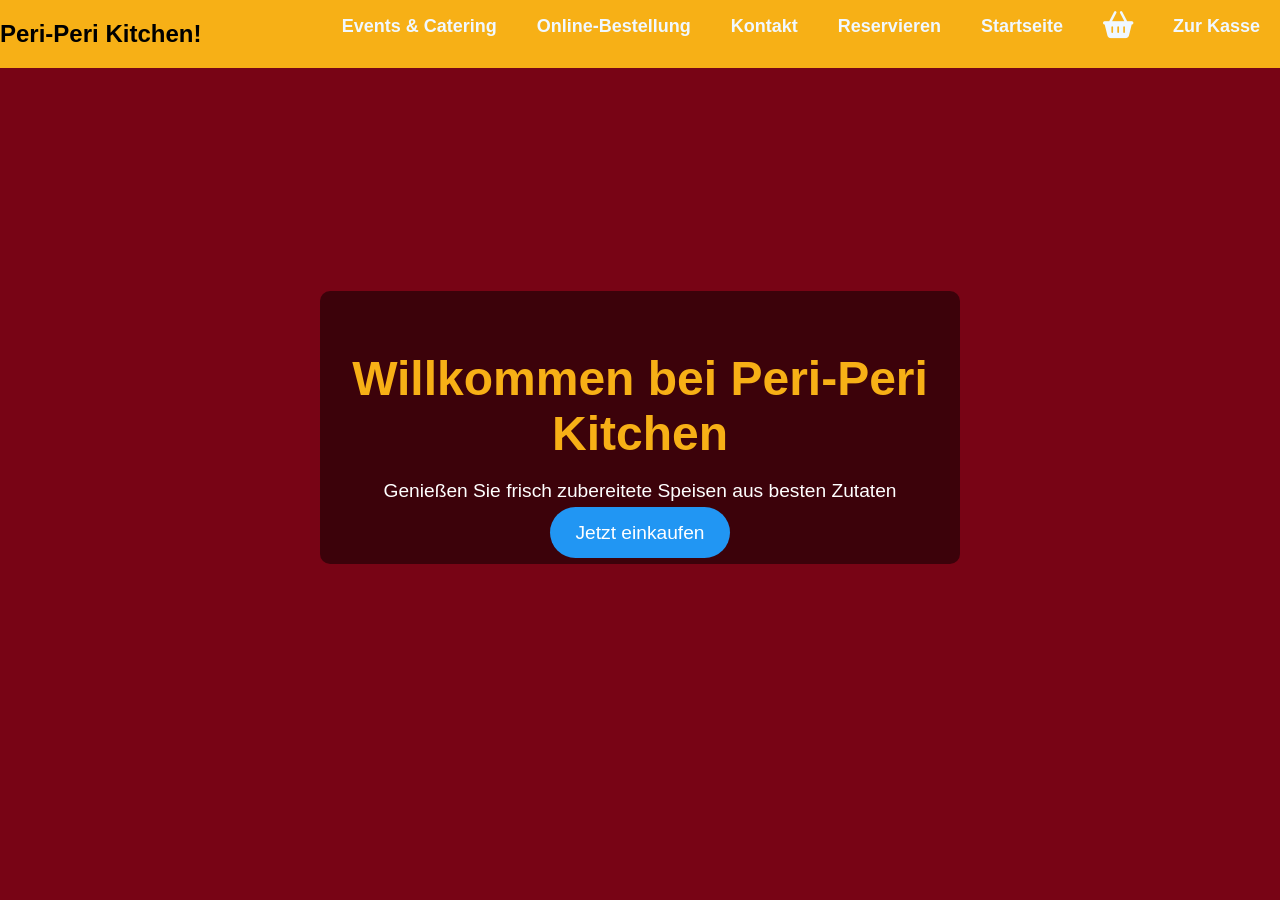
==== index.html @ 3b2579ef "i got the video to finally work but its still not fullscreen." ====
<!DOCTYPE html>
<html lang="de">
<head>
    <meta charset="UTF-8">
    <meta name="viewport" content="width=device-width, initial-scale=1.0">
    <title>Kanav.S Webseite</title>
    <link rel="stylesheet" href="styles.css">
    <link rel="stylesheet" href="contact.html">
    <link rel="stylesheet" href="home.css">
    <link rel="stylesheet" href="mobile.css">
    <link
      href="https://cdnjs.cloudflare.com/ajax/libs/font-awesome/6.0.0-beta3/css/all.min.css"
      rel="stylesheet"
    />

    <link
      rel="stylesheet"
      href="https://site-assets.fontawesome.com/releases/v6.7.2/css/all.css"
    />

    <link
      rel="stylesheet"
      href="https://site-assets.fontawesome.com/releases/v6.7.2/css/sharp-duotone-thin.css"
    />

    <link
      rel="stylesheet"
      href="https://site-assets.fontawesome.com/releases/v6.7.2/css/sharp-duotone-solid.css"
    />

    <link
      rel="stylesheet"
      href="https://site-assets.fontawesome.com/releases/v6.7.2/css/sharp-duotone-regular.css"
    />

    <link
      rel="stylesheet"
      href="https://site-assets.fontawesome.com/releases/v6.7.2/css/sharp-duotone-light.css"
    />

    <link
      rel="stylesheet"
      href="https://site-assets.fontawesome.com/releases/v6.7.2/css/sharp-thin.css"
    />

    <link
      rel="stylesheet"
      href="https://site-assets.fontawesome.com/releases/v6.7.2/css/sharp-solid.css"
    />

    <link
      rel="stylesheet"
      href="https://site-assets.fontawesome.com/releases/v6.7.2/css/sharp-regular.css"
    />

    <link
      rel="stylesheet"
      href="https://site-assets.fontawesome.com/releases/v6.7.2/css/sharp-light.css"
    />

    <link
      rel="stylesheet"
      href="https://site-assets.fontawesome.com/releases/v6.7.2/css/duotone-thin.css"
    />

    <link
      rel="stylesheet"
      href="https://site-assets.fontawesome.com/releases/v6.7.2/css/duotone-regular.css"
    />

    <link
      rel="stylesheet"
      href="https://site-assets.fontawesome.com/releases/v6.7.2/css/duotone-light.css"
/>
<link rel="icon" type="image/x-icon" href="images/logo.png">
</head> 
<body>

    <nav class="navbar">
        <div class="hamburger">
            <span></span>
            <span></span>
            <span></span>
        </div>
         <ul class="nav-menu" style="z-index: 1000;">
            <li><a href="checkout.html" class="nav-link" style="font-size: 18px;">Zur Kasse</a></li>
            <li><a href="cart.html" class="nav-link" style="font-size: 18px;"><i class="fa-solid fa-basket-shopping fa-xl"></i> </a></li>
            <li><a href="index.html" class="nav-link" style="font-size: 18px;">Startseite</a></li>
            <li><a href="reserving.html" class="nav-link" style="font-size: 18px;">Reservieren</a></li>
            <li><a href="contact.html" class="nav-link" style="font-size: 18px;">Kontakt</a></li>
            <li><a href="online.html" class="nav-link" style="font-size: 18px;">Online-Bestellung</a></li>
            <li><a href="events.html" class="nav-link" style="font-size: 18px;">Events & Catering</a></li>
            <h2 style="float:left" style="font-size: 18px;">Peri-Peri Kitchen!</h2>
        </ul>
    </nav>    

    <section class="hero" id="home">
      <div id="player"></div>
    
      <div class="hero-content">
        <h1>Willkommen bei Peri-Peri Kitchen</h1>
        <p>Genießen Sie frisch zubereitete Speisen aus besten Zutaten</p>
        <a href="online.html" class="cta-btn">Jetzt einkaufen</a>
      </div>
    </section>
    
    <script src="hero.js"></script>
    

</body>
---- styles.css ----
body {
    background-color: #780415;
    font-family: Arial, Helvetica, sans-serif;
    margin: 0;
    padding: 0;
}
header {
    background-color: #f7b016;
    color: white;
    font-family: Arial, Helvetica, sans-serif;
    text-align: center;
}
ul {
    list-style-type: none;
    margin: 0;
    padding: 0;
    overflow: hidden;
    background-color: #f7b016;
    position: -webkit-sticky;
    top: 0;
    width: 100%;
}
li {
    float: right;
}
li a {
    display: block;
    padding: 16px 20px;
    text-align: center;
    color: aliceblue;
    text-decoration: none;
    font-family: Helvetica, sans-serif, Arial,'Times New Roman';
    font-weight: bold;
}
li a:hover:not(.active) {
    background-color: goldenrod;
}
.active {
    background-color: white;
}
h1 {
    text-align: center;
    justify-content: center;
    display: flex;
    font-family: sans-serif, Arial, Helvetica;
    color: #f7b016;
}

  .hero {
    position: relative;
    background: url('your-image.jpg') no-repeat center center/cover;
    height: 80vh; /* Adjust as needed */
    display: flex;
    align-items: center;
    justify-content: center;
    text-align: center;
    color: white;
    font-family: 'Arial', sans-serif;
  }
  
  .hero-content {
    background: rgba(0, 0, 0, 0.5); /* Optional dark overlay to make text readable */
    padding: 20px;
    border-radius: 10px;
    max-width: 600px;
    margin: 0 auto;
  }
  
  .hero h1 {
    font-size: 3rem;
    margin-bottom: 10px;
  }
  
  .hero p {
    font-size: 1.2rem;
    margin-bottom: 20px;
  }
  
  .cta-btn {
    padding: 15px 25px;
    background-color: #2196F3;
    color: white;
    text-decoration: none;
    font-size: 1.2rem;
    border-radius: 50px;
    transition: background-color 0.3s;
  }
  
  .cta-btn:hover {
    background-color: #0b7dda;
  }
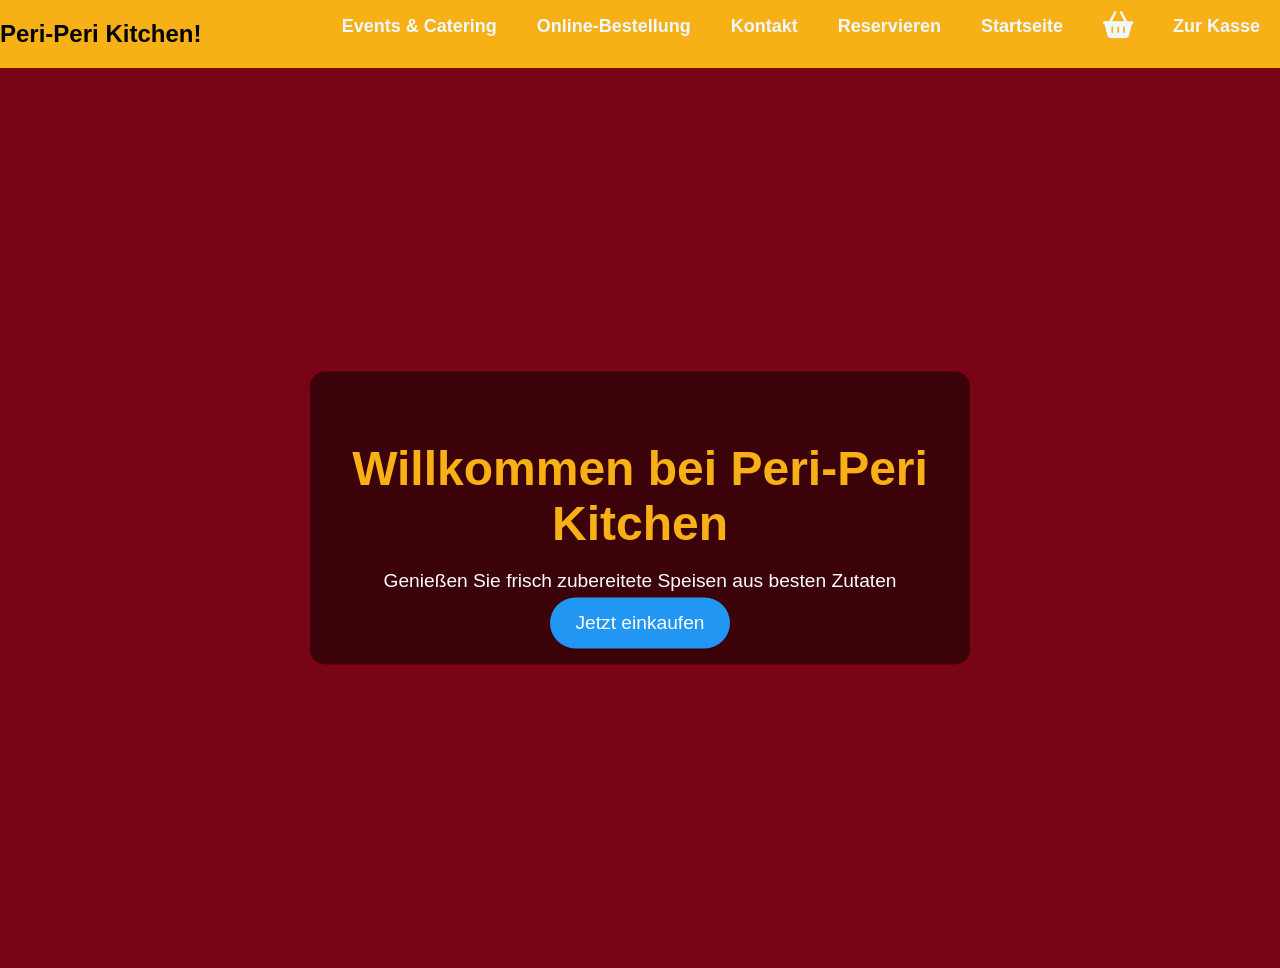
==== commit 0b18fb95: "i finally completed the hero background" ====
--- a/index.html
+++ b/index.html
@@ -92,10 +92,12 @@
             <li><a href="events.html" class="nav-link" style="font-size: 18px;">Events & Catering</a></li>
             <h2 style="float:left" style="font-size: 18px;">Peri-Peri Kitchen!</h2>
         </ul>
-    </nav>    
-
+    </nav>  
+      
     <section class="hero" id="home">
-      <div id="player"></div>
+      <div class="video-background">
+        <div id="player"></div>
+      </div>
     
       <div class="hero-content">
         <h1>Willkommen bei Peri-Peri Kitchen</h1>
@@ -106,5 +108,4 @@
     
     <script src="hero.js"></script>
     
-
 </body>    
--- a/styles.css
+++ b/styles.css
@@ -46,26 +46,52 @@
     color: #f7b016;
 }
 
-  .hero {
-    position: relative;
-    background: url('your-image.jpg') no-repeat center center/cover;
-    height: 80vh; /* Adjust as needed */
-    display: flex;
-    align-items: center;
-    justify-content: center;
-    text-align: center;
-    color: white;
-    font-family: 'Arial', sans-serif;
-  }
-  
-  .hero-content {
-    background: rgba(0, 0, 0, 0.5); /* Optional dark overlay to make text readable */
-    padding: 20px;
-    border-radius: 10px;
-    max-width: 600px;
-    margin: 0 auto;
-  }
-  
+.hero {
+  position: relative;
+  width: 100%;
+  height: 100vh;
+  overflow: hidden;
+  text-align: center;
+  color: white;
+  font-family: 'Arial', sans-serif;
+}
+
+/* YouTube video full background */
+.video-background {
+  position: absolute;
+  top: 0;
+  left: 0;
+  width: 100%;
+  height: 100%;
+  overflow: hidden;
+  z-index: 0;
+}
+
+#player {
+  position: absolute;
+  top: 50%;
+  left: 50%;
+  width: 177.77vh; /* for 16:9 aspect ratio */
+  height: 100vh;
+  transform: translate(-50%, -50%);
+  z-index: 0;
+  pointer-events: none;
+  object-fit: cover;
+}
+
+/* Text box over video */
+.hero-content {
+  position: relative;
+  z-index: 2;
+  background: rgba(0, 0, 0, 0.5);
+  padding: 30px;
+  border-radius: 15px;
+  max-width: 600px;
+  margin: 0 auto;
+  top: 50%;
+  transform: translateY(-50%);
+}
+
   .hero h1 {
     font-size: 3rem;
     margin-bottom: 10px;
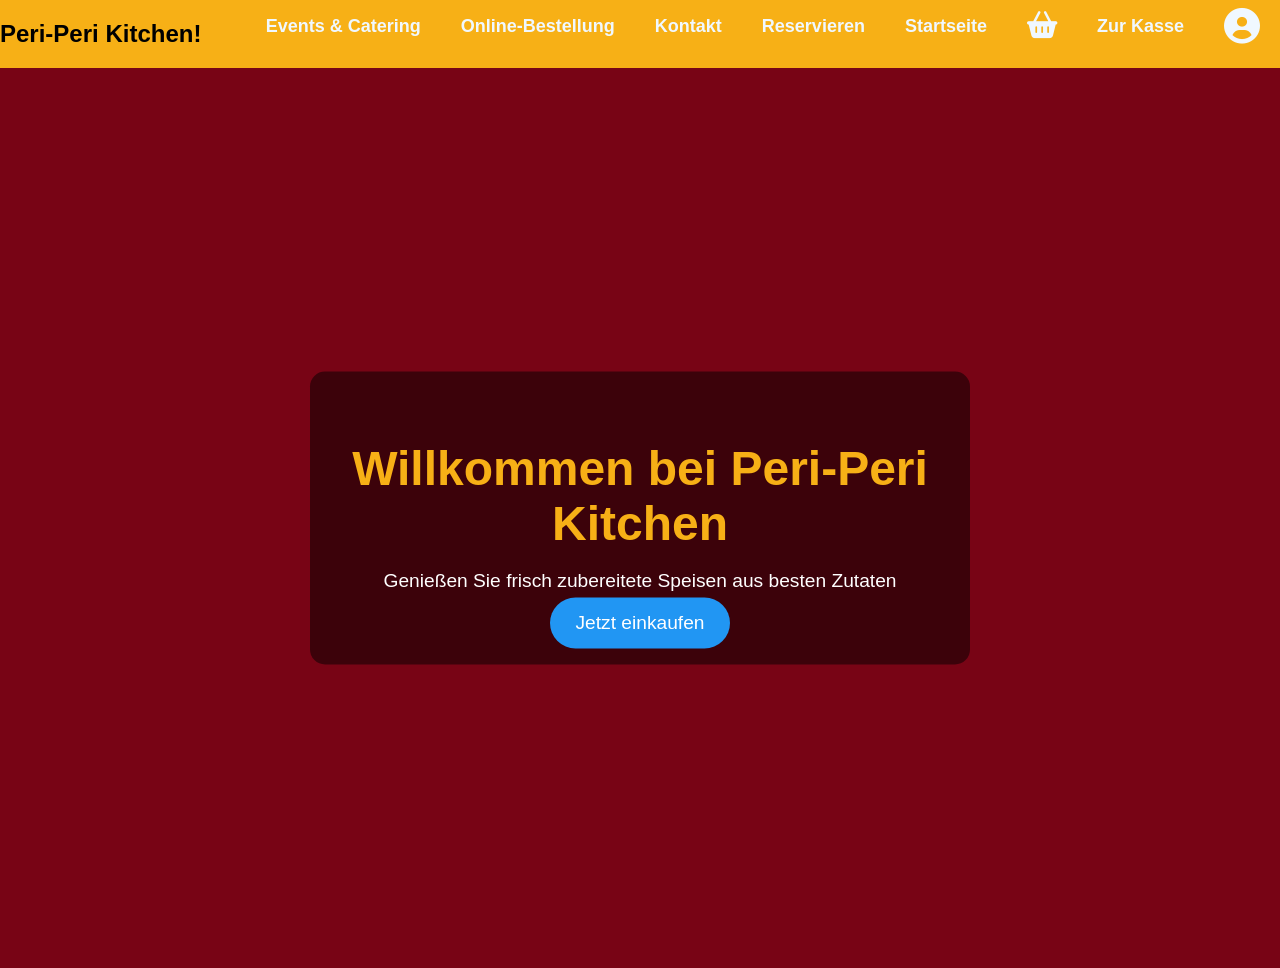
==== commit 5eff94d6: "started on login.html, i will continue and finish my project" ====
--- a/index.html
+++ b/index.html
@@ -83,6 +83,7 @@
             <span></span>
         </div>
          <ul class="nav-menu" style="z-index: 1000;">
+            <li><a href="login.html" class="nav-link" style="font-size: 18px;"><i class="fa-solid fa-circle-user fa-2xl"></i></a></li>
             <li><a href="checkout.html" class="nav-link" style="font-size: 18px;">Zur Kasse</a></li>
             <li><a href="cart.html" class="nav-link" style="font-size: 18px;"><i class="fa-solid fa-basket-shopping fa-xl"></i> </a></li>
             <li><a href="index.html" class="nav-link" style="font-size: 18px;">Startseite</a></li>
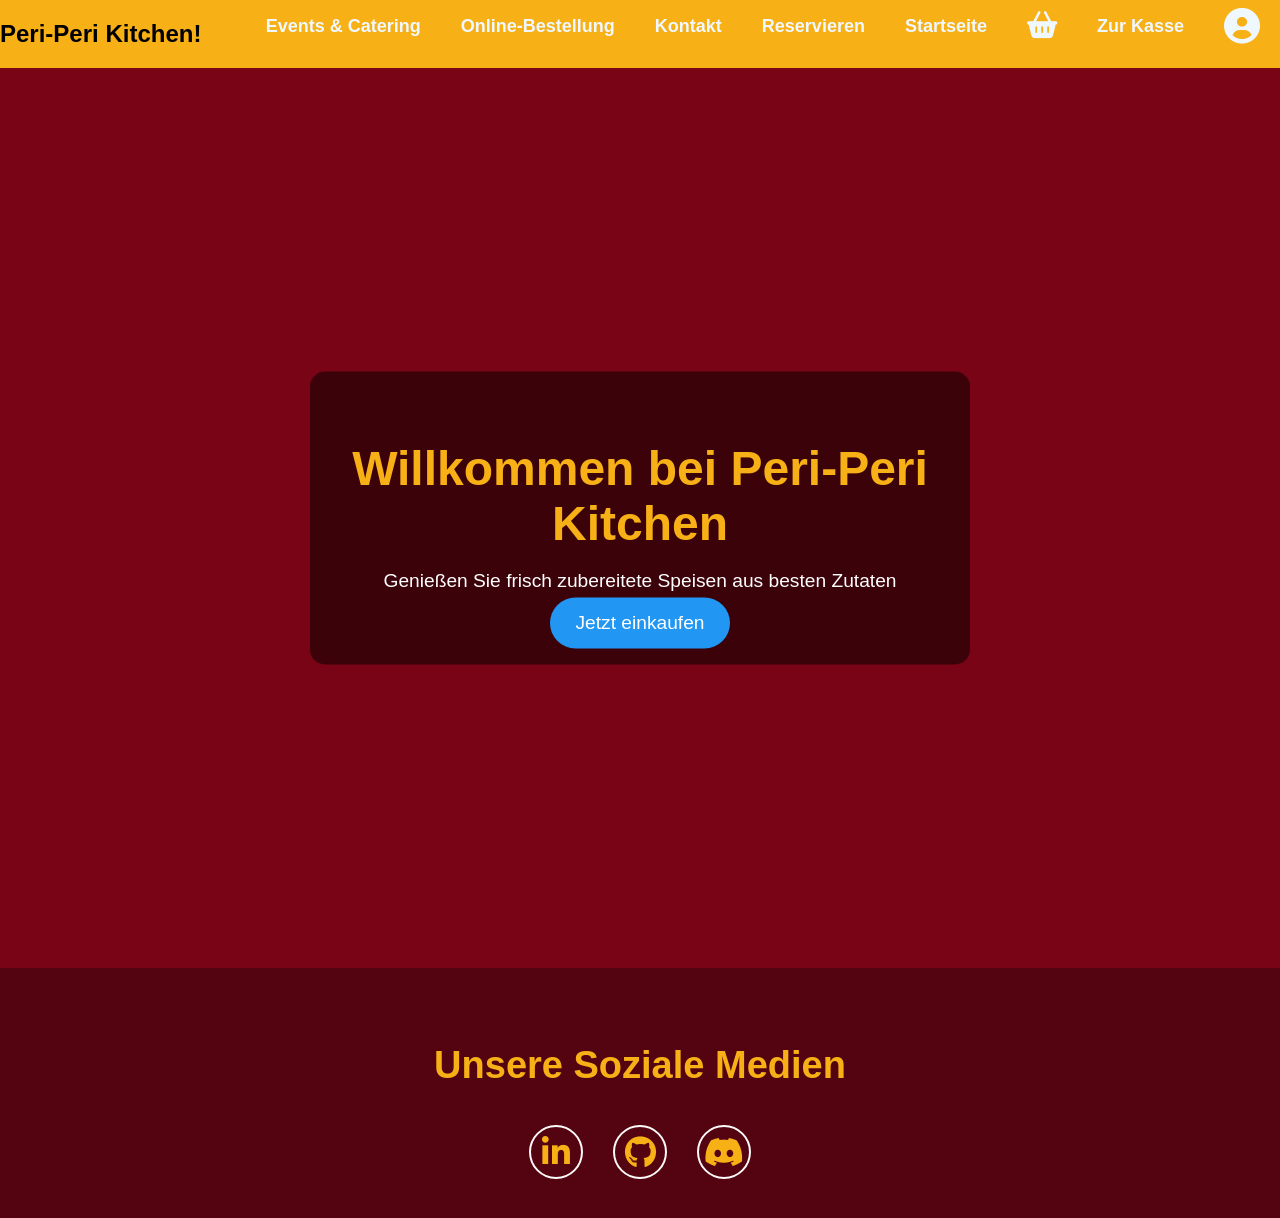
==== commit 5a4f1b1a: "im probobaly finished now with this project after long and hard work. maybe in the future i might do" ====
--- a/index.html
+++ b/index.html
@@ -106,6 +106,29 @@
         <a href="online.html" class="cta-btn">Jetzt einkaufen</a>
       </div>
     </section>
+
+
+    <div class="footer">
+      <br>
+      <h2 data-text="Socials" style="font-size: 38px;">Unsere Soziale Medien</h2>
+      <br>
+      <main class="socials-container">
+          <section class="socials-hero">
+              <div class="icon-container">
+                  <a class="btn btn-outline-light btn-social" href="https://www.linkedin.com/in/kanavjeet-singh/">
+                      <i class="fa-brands fa-linkedin-in fa-2xl" style=" text-decoration: none;"></i>
+                  </a>
+                  <a class="btn btn-outline-light btn-social" href="https://github.com/KS25KS">
+                      <i class="fa-brands fa-github fa-2xl" style=" text-decoration: none;"></i>
+                  </a>
+                  <a class="btn btn-outline-light btn-social" href="https://discord.gg/D4ZCBy4V">
+                      <i class="fa-brands fa-discord fa-2xl" style=" text-decoration: none;"></i>
+                  </a>
+              </div>
+          </section>
+      </main>
+  </div>
+  
     
     <script src="hero.js"></script>
     
--- a/styles.css
+++ b/styles.css
@@ -115,4 +115,80 @@
   .cta-btn:hover {
     background-color: #0b7dda;
   }
+
+  .footer {
+    position: bottom;
+    left: 0;
+    bottom: 0;
+    background-color: #530410;
+    color: white;
+    text-align: center;
+    width: 100%;
+    height: 250px; /* Adjust height as needed */
+    display: flex;
+    flex-direction: column;
+    justify-content: center;
+    align-items: center;
+    padding: none;
+}
+
+.footer h2 {
+    margin: 20px 0;
+    color: #f7b016;
+}
+
+.footer .socials-container {
+    display: flex;
+    justify-content: center;
+    align-items: center;
+}
+
+.footer .icon-container {
+    display: flex;
+    gap: 30px;
+}
+
+.footer .btn-social {
+    width: 50px;
+    height: 50px;
+    display: flex;
+    align-items: center;
+    justify-content: center;
+    color: #f7b016;
+    font-weight: normal;
+    border: 2px solid #fcf9f9;
+    border-radius: 50%;
+    transition: .3s;
+    text-decoration: none;
+    text-align: center;
+}
+
+.footer .btn-social:hover {
+    color: #0056b3;
+    border-color: #0056b3;
+}
+
+.footer .btn-link {
+    margin-bottom: 5px;
+    color: #8a0404;
+    font-size: 35px;
+    font-weight: normal;
+    text-transform: capitalize;
+    transition: 0.3s;
+    text-decoration: none;
+}
+
+.footer .btn-link::before {
+    content: "\f105";
+    font-family: "Font Awesome 5 Free";
+    font-weight: 900;
+    margin-right: 10px;
+}
+
+.footer .btn-link:hover {
+    letter-spacing: 1px;
+    box-shadow: none;
+}
+
+
   
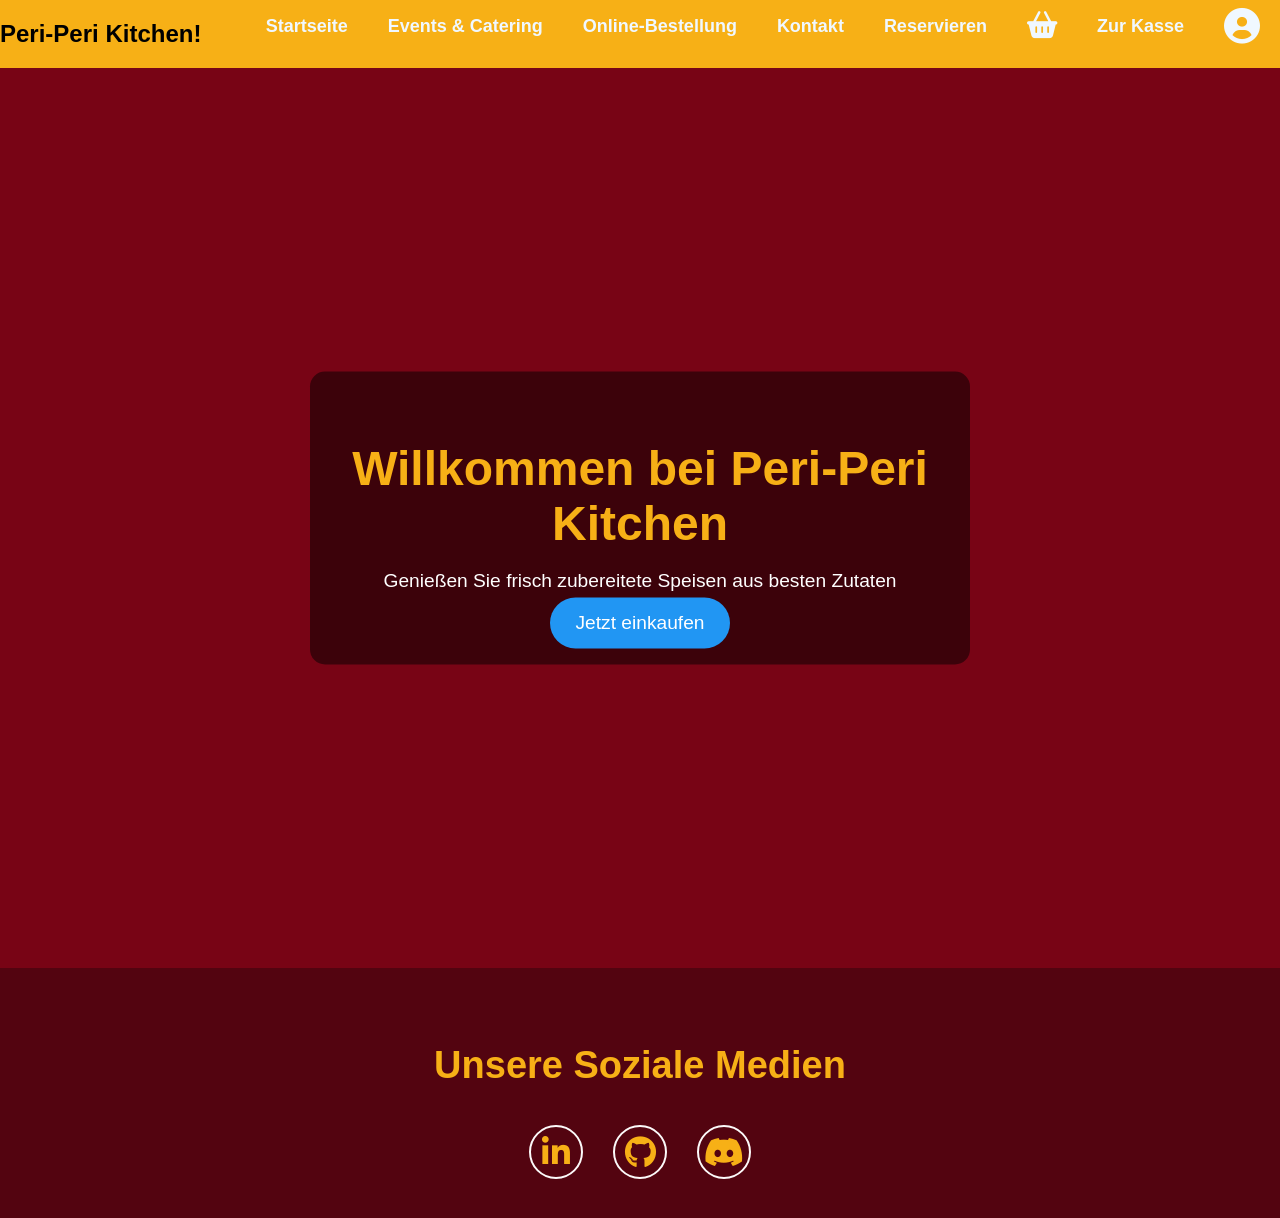
==== commit b7879534: "just some changes for better showing of the start seite navbar button" ====
--- a/index.html
+++ b/index.html
@@ -72,6 +72,7 @@
       rel="stylesheet"
       href="https://site-assets.fontawesome.com/releases/v6.7.2/css/duotone-light.css"
 />
+    <title>PERI-PERI KITCHEN</title>
 <link rel="icon" type="image/x-icon" href="images/logo.png">
 </head> 
 <body>
@@ -83,15 +84,15 @@
             <span></span>
         </div>
          <ul class="nav-menu" style="z-index: 1000;">
-            <li><a href="login.html" class="nav-link" style="font-size: 18px;"><i class="fa-solid fa-circle-user fa-2xl"></i></a></li>
-            <li><a href="checkout.html" class="nav-link" style="font-size: 18px;">Zur Kasse</a></li>
-            <li><a href="cart.html" class="nav-link" style="font-size: 18px;"><i class="fa-solid fa-basket-shopping fa-xl"></i> </a></li>
-            <li><a href="index.html" class="nav-link" style="font-size: 18px;">Startseite</a></li>
-            <li><a href="reserving.html" class="nav-link" style="font-size: 18px;">Reservieren</a></li>
-            <li><a href="contact.html" class="nav-link" style="font-size: 18px;">Kontakt</a></li>
-            <li><a href="online.html" class="nav-link" style="font-size: 18px;">Online-Bestellung</a></li>
-            <li><a href="events.html" class="nav-link" style="font-size: 18px;">Events & Catering</a></li>
-            <h2 style="float:left" style="font-size: 18px;">Peri-Peri Kitchen!</h2>
+          <li><a href="login.html" class="nav-link" style="font-size: 18px;"><i class="fa-solid fa-circle-user fa-2xl"></i></a></li>
+          <li><a href="checkout.html" class="nav-link" style="font-size: 18px;">Zur Kasse</a></li>
+          <li><a href="cart.html" class="nav-link" style="font-size: 18px;"><i class="fa-solid fa-basket-shopping fa-xl"></i> </a></li>
+          <li><a href="reserving.html" class="nav-link" style="font-size: 18px;">Reservieren</a></li>
+          <li><a href="contact.html" class="nav-link" style="font-size: 18px;">Kontakt</a></li>
+          <li><a href="online.html" class="nav-link" style="font-size: 18px;">Online-Bestellung</a></li>
+          <li><a href="events.html" class="nav-link" style="font-size: 18px;">Events & Catering</a></li>
+          <li><a href="index.html" class="nav-link" style="font-size: 18px;">Startseite</a></li>
+          <h2 style="float:left" style="font-size: 18px;">Peri-Peri Kitchen!</h2>
         </ul>
     </nav>  
       
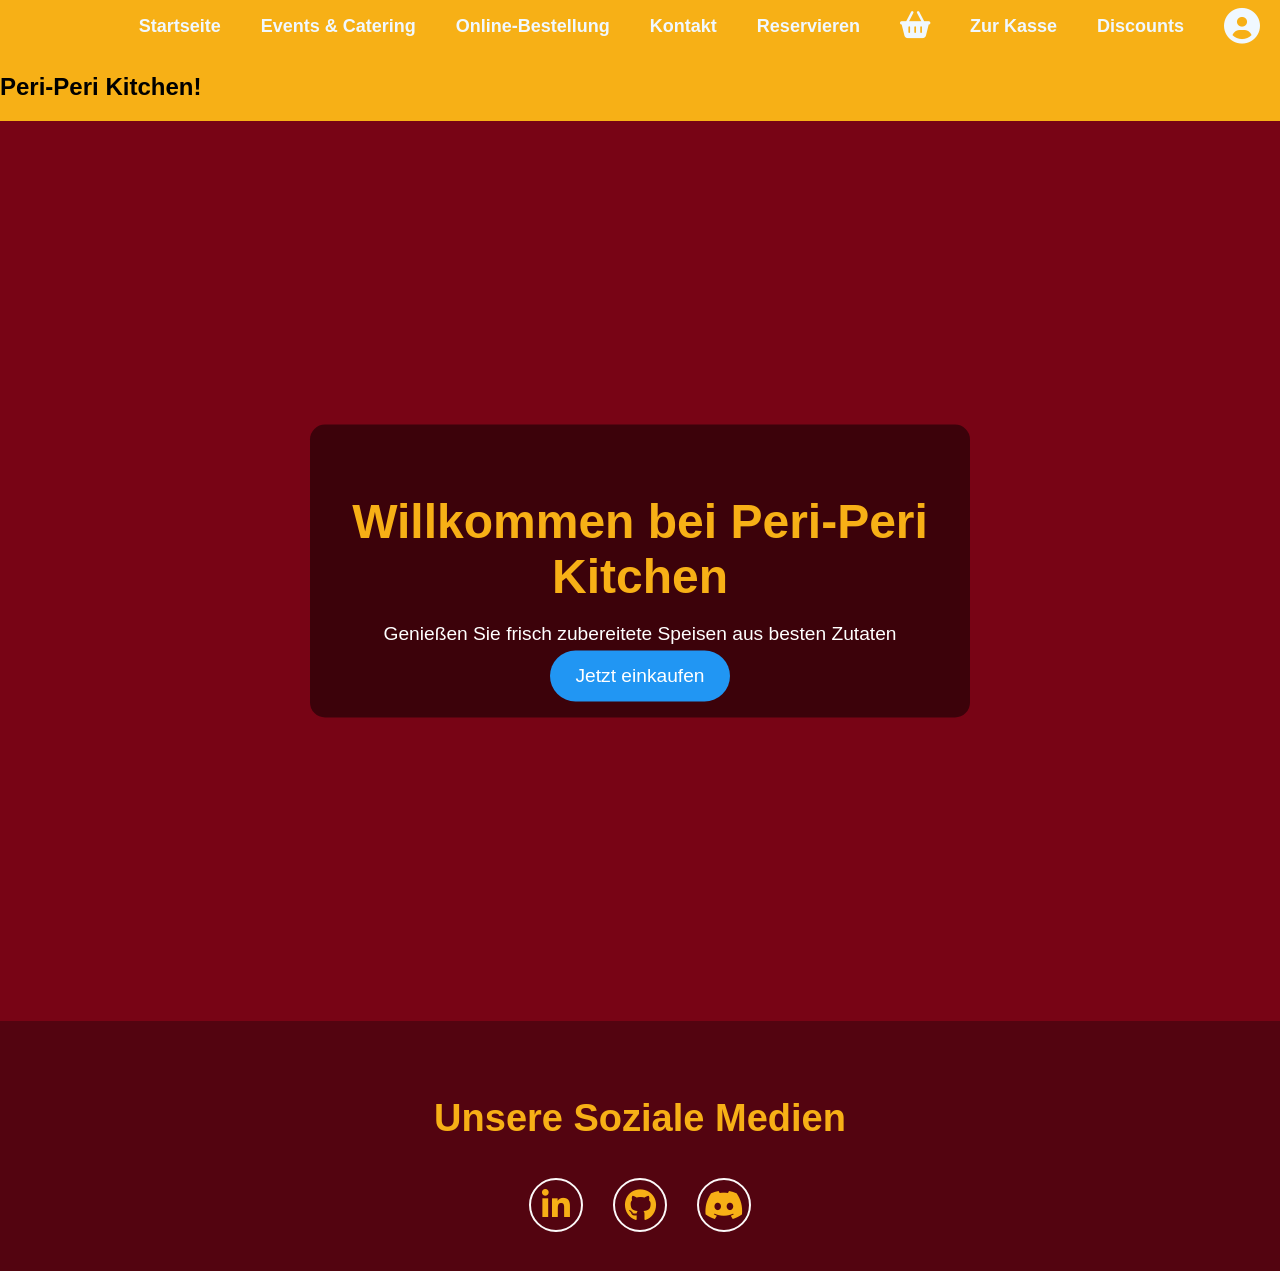
==== commit 4b8b3cd5: "added a new points displaying page" ====
--- a/index.html
+++ b/index.html
@@ -85,6 +85,7 @@
         </div>
          <ul class="nav-menu" style="z-index: 1000;">
           <li><a href="login.html" class="nav-link" style="font-size: 18px;"><i class="fa-solid fa-circle-user fa-2xl"></i></a></li>
+          <li><a href="discount.html" class="nav-link" style="font-size: 18px;">Discounts</a></li>
           <li><a href="checkout.html" class="nav-link" style="font-size: 18px;">Zur Kasse</a></li>
           <li><a href="cart.html" class="nav-link" style="font-size: 18px;"><i class="fa-solid fa-basket-shopping fa-xl"></i> </a></li>
           <li><a href="reserving.html" class="nav-link" style="font-size: 18px;">Reservieren</a></li>
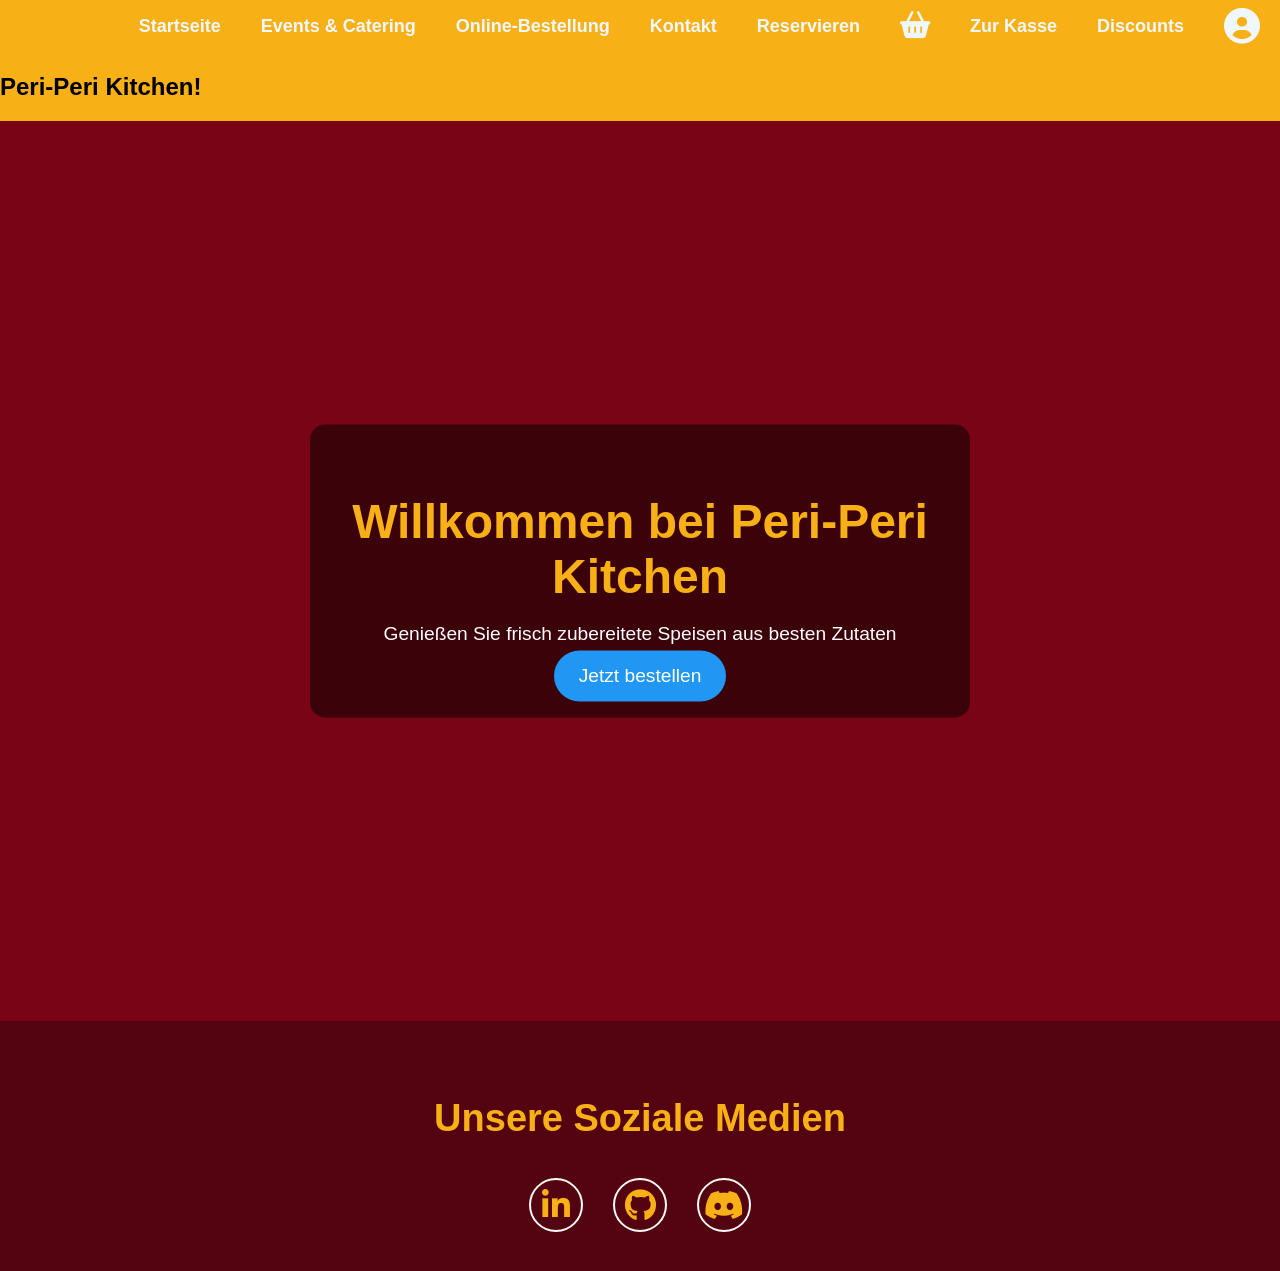
==== commit f19eb6b8: "i created new webhooks" ====
--- a/index.html
+++ b/index.html
@@ -105,7 +105,7 @@
       <div class="hero-content">
         <h1>Willkommen bei Peri-Peri Kitchen</h1>
         <p>Genießen Sie frisch zubereitete Speisen aus besten Zutaten</p>
-        <a href="online.html" class="cta-btn">Jetzt einkaufen</a>
+        <a href="online.html" class="cta-btn">Jetzt bestellen</a>
       </div>
     </section>
 
